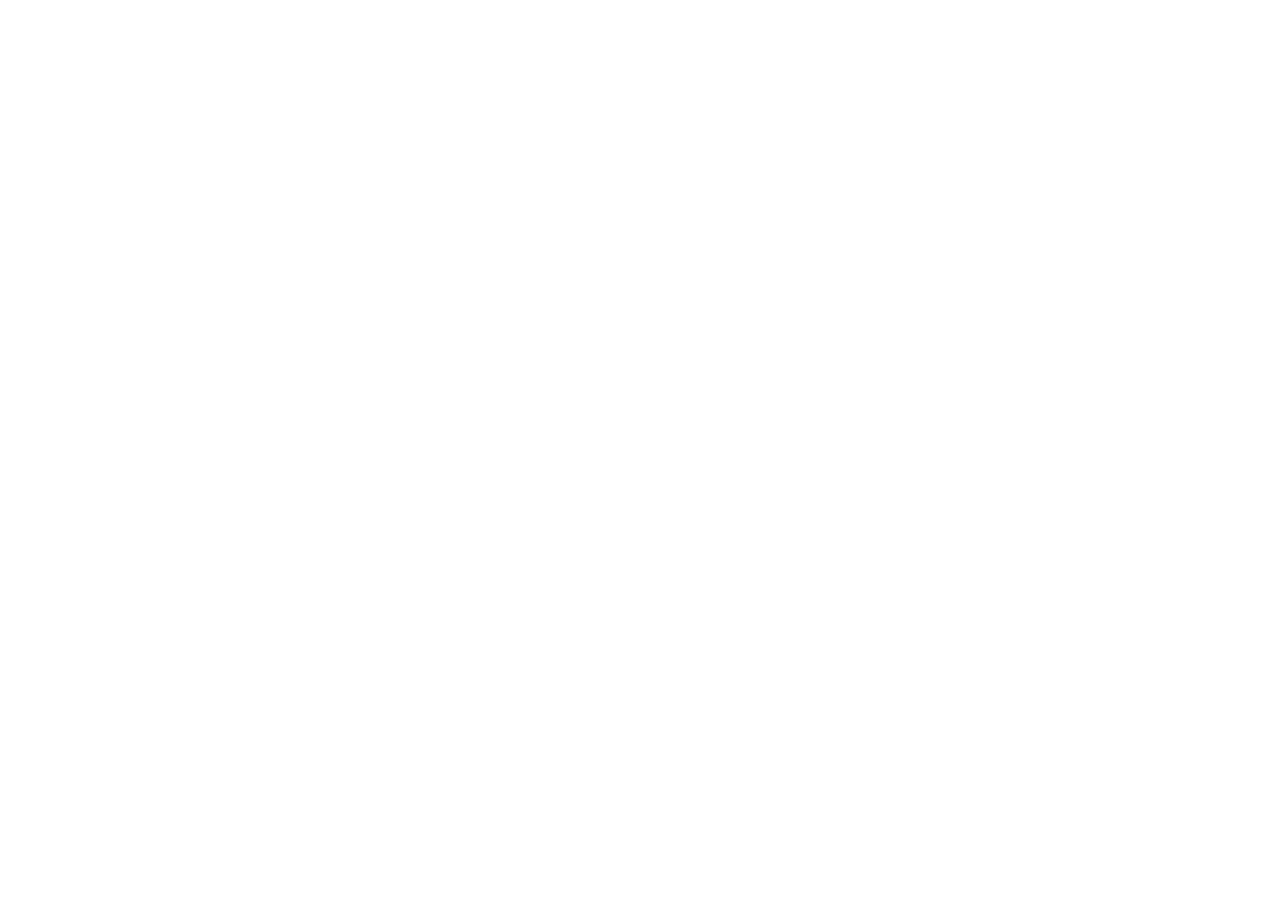
==== html/login.html @ f7765d1d "login e imgs" ====
<!DOCTYPE html>
<html lang="en">
<head>
    <meta charset="UTF-8">
    <meta http-equiv="X-UA-Compatible" content="IE=edge">
    <meta name="viewport" content="width=device-width, initial-scale=1.0">
    <title>Document</title>
</head>
<body>
    
</body>
</html>
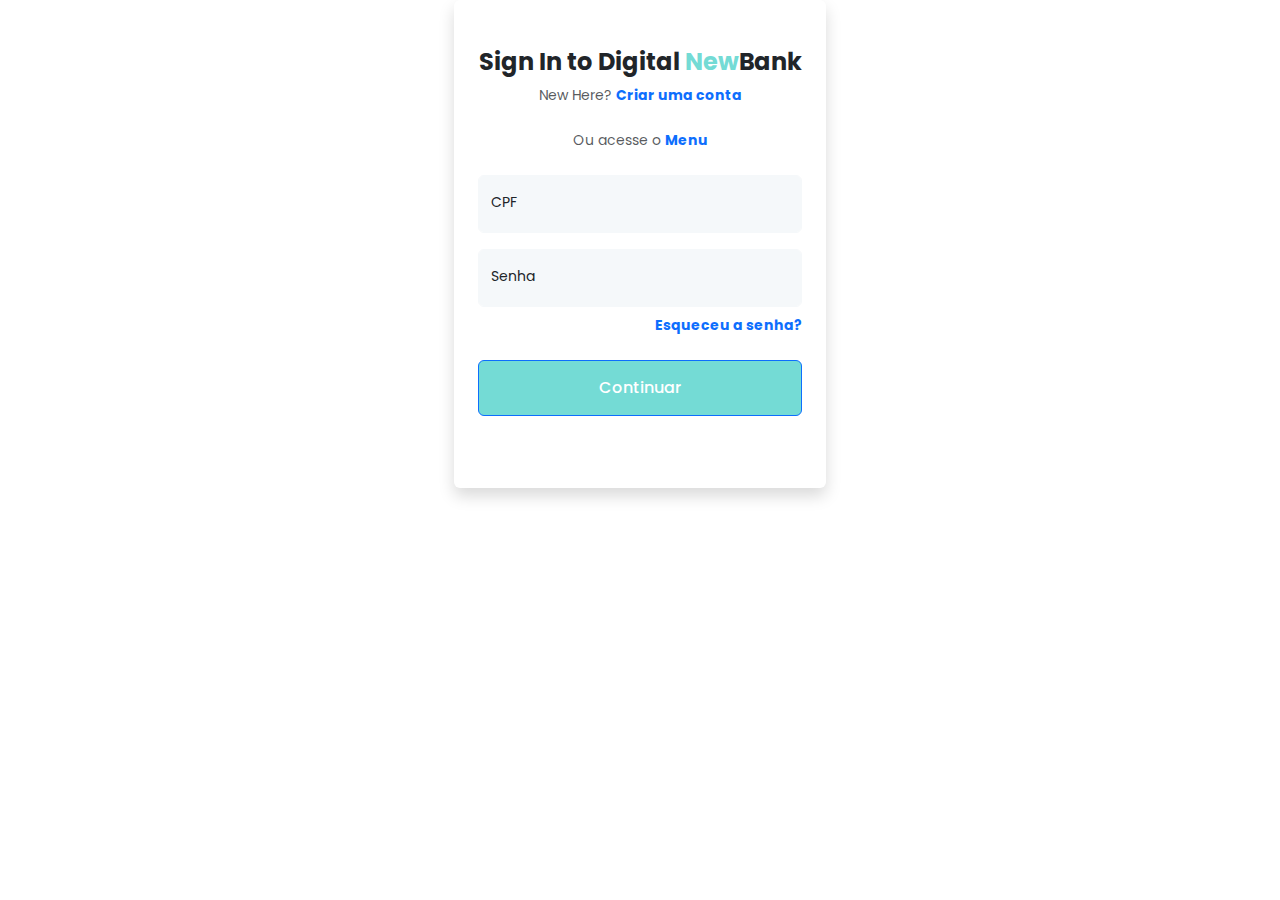
==== commit 4c562731: "Finalização" ====
--- a/html/login.html
+++ b/html/login.html
@@ -1,12 +1,48 @@
+
 <!DOCTYPE html>
-<html lang="en">
+<html lang="pt-br">
 <head>
     <meta charset="UTF-8">
     <meta http-equiv="X-UA-Compatible" content="IE=edge">
     <meta name="viewport" content="width=device-width, initial-scale=1.0">
-    <title>Document</title>
+    <title>DigitalNewBank</title>
+	
+	<link href="https://cdn.jsdelivr.net/npm/bootstrap@5.0.2/dist/css/bootstrap.min.css" rel="stylesheet">
+	<link rel="stylesheet" href="../css/login.css">
 </head>
 <body>
+    <section class="wrapper">
+		<div class="container">
+			<div class="col-sm-8 offset-sm-2 col-lg-6 offset-lg-3 col-xl-4 offset-xl-4 text-center">
+				
+				<form class="rounded bg-white shadow py-5 px-4">
+					<h3 class="text-dark fw-bolder fs-4 mb-2">Sign In to Digital <span class="color-blue">New</span>Bank</h3>
+					<div class="fw-normal text-muted mb-4"> New Here?
+						<a href="../html/index.html" class="text-primary fw-bold text-decoration-none color-blue">Criar uma conta</a>
+					</div>
+					<div class="fw-normal text-muted mb-4"> Ou acesse o
+						<a href="../html/index.html" class="text-primary fw-bold text-decoration-none color-blue">Menu</a>
+					</div>
+					<div class="form-floating mb-3">
+						<input type="email" class="form-control" id="floatingInput" placeholder="name@example.com">
+						<label for="floatingInput">CPF</label>
+					</div>
+					<div class="form-floating">
+						<input type="password" class="form-control" id="floatingPassword" placeholder="Password">
+						<label for="floatingPassword">Senha</label>
+					</div>
+					<div class="mt-2 text-end color-blue">
+						<a href="#" class="text-primary fw-bold text-decoration-none ">Esqueceu a senha?</a>
+					</div>
+					
+					<button  onclick="window.location.href='https:/D:/Github/Fintech/html/index.html'" type="submit" class="btn btn-primary submit_btn w-100 my-4 background-color-blue ">Continuar</button>
+					
+			
+				</form>
+			</div>
+		</div>
+	</section>
     
 </body>
-</html>+</html>
+
--- a/css/login.css
+++ b/css/login.css
@@ -0,0 +1,74 @@
+/* Google Poppins Font CDN Link */
+@import url('https://fonts.googleapis.com/css2?family=Poppins:wght@300;400;500;600;700;800;900&display=swap');
+
+*{
+    margin:0;
+    padding:0;
+    box-sizing: border-box;
+}
+
+/* Variables */
+:root{
+    --primary-font-family: 'Poppins', sans-serif;
+    --light-white:#f5f8fa;
+    --gray:#5e6278;
+    --gray-1:#e3e3e3;
+}
+body{
+    font-family:var(--primary-font-family);
+    font-size: 14px;
+} 
+
+/* Main CSS */ 
+.wrapper{
+    padding:0 0 100px;
+    background-image:url('images/bg.png');
+    background-repeat: no-repeat;
+    background-position: bottom center;
+    background-attachment: fixed;
+    background-size:contain;
+    min-height: 100%;
+}
+.wrapper .logo img{
+    max-width:40%;
+}
+.wrapper input{
+    background-color: var(--light-white);
+    border-color: var(--light-white);
+    color: var(--gray); 
+}
+.wrapper input:focus{ 
+    box-shadow: none;
+}
+.wrapper .submit_btn{
+    padding:15px;
+    font-weight: 500;
+}
+.wrapper .login_with{
+    padding:15px;
+    font-size: 15px;
+    font-weight: 500;
+    transition:0.3s ease-in-out;
+}
+.wrapper .submit_btn:focus,
+.wrapper .login_with:focus{
+    box-shadow: none;
+}
+.wrapper .login_with:hover{
+    background-color:var(--gray-1);
+    border-color:var(--gray-1);
+}
+.wrapper .login_with img{
+    max-width: 8%;
+}
+        
+.color-blue{
+
+    color: #74DBD5;
+    
+}
+
+.background-color-blue{
+
+    background-color:#74DBD5 ;
+}